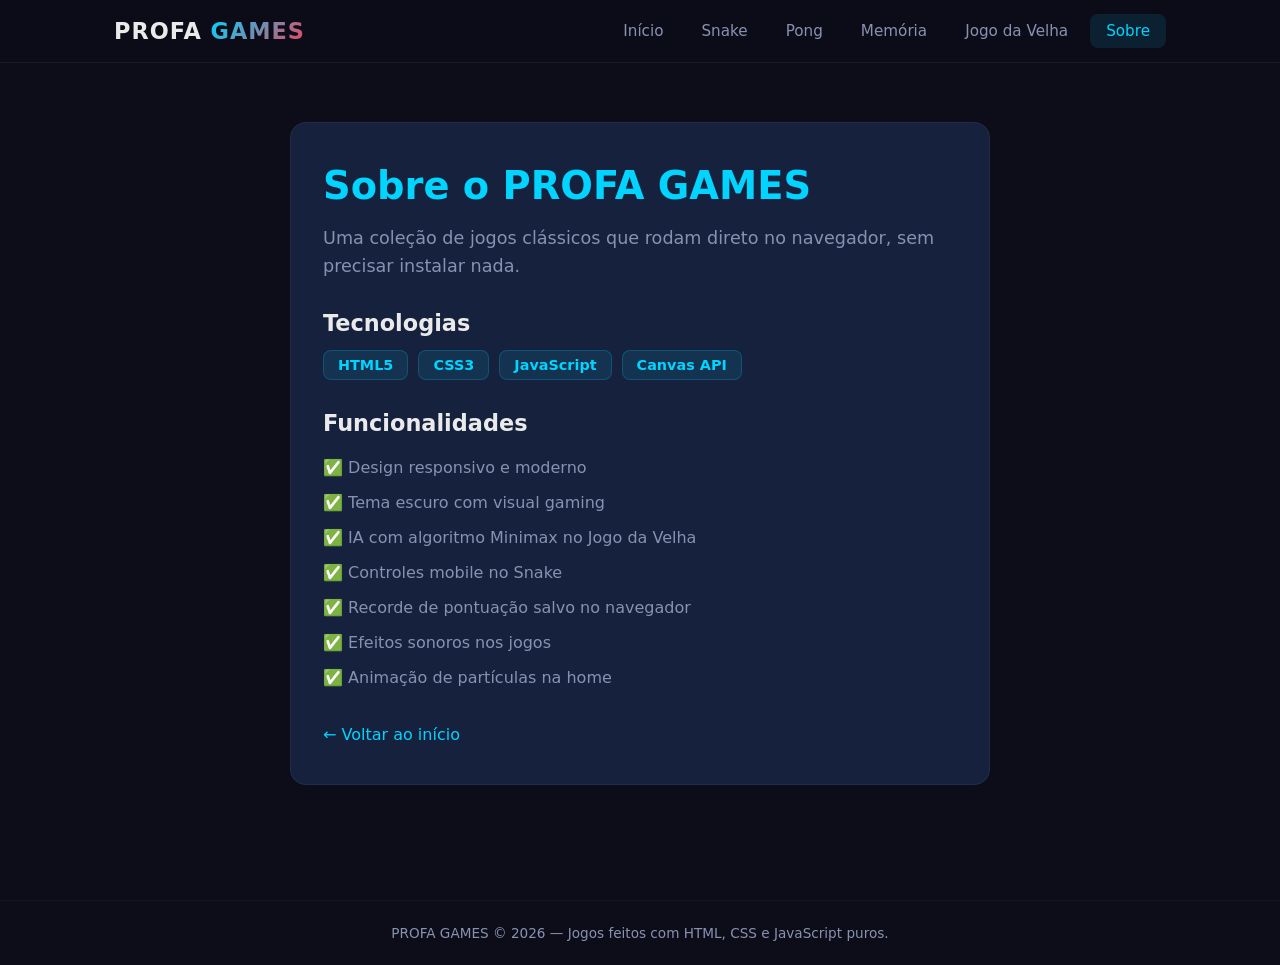
==== about.html @ 183fa8ef "New features: particles, score records, sound effects, About page - Animated particle system on home" ====
<!DOCTYPE html>
<html lang="pt-BR">
<head>
    <meta charset="UTF-8">
    <meta name="viewport" content="width=device-width, initial-scale=1.0">
    <title>PROFA GAMES — Sobre</title>
    <link rel="stylesheet" href="style.css">
</head>
<body>
    <nav id="main-nav">
        <div class="nav-inner">
            <a href="index.html" class="logo">PROFA <span>GAMES</span></a>
            <div class="nav-links">
                <a href="index.html">Início</a>
                <a href="snake.html">Snake</a>
                <a href="pong.html">Pong</a>
                <a href="memory.html">Memória</a>
                <a href="tictactoe.html">Jogo da Velha</a>
                <a href="about.html" class="active">Sobre</a>
            </div>
            <button id="mobile-menu-btn" aria-label="Menu">&#9776;</button>
        </div>
    </nav>

    <main class="about-page">
        <div class="about-wrapper">
            <h1>Sobre o PROFA GAMES</h1>
            <p>Uma coleção de jogos cl&aacute;ssicos que rodam direto no navegador, sem precisar instalar nada.</p>
            <div class="tech-stack">
                <h2>Tecnologias</h2>
                <div class="tech-badges">
                    <span class="badge">HTML5</span>
                    <span class="badge">CSS3</span>
                    <span class="badge">JavaScript</span>
                    <span class="badge">Canvas API</span>
                </div>
            </div>
            <div class="features">
                <h2>Funcionalidades</h2>
                <ul>
                    <li>✅ Design responsivo e moderno</li>
                    <li>✅ Tema escuro com visual gaming</li>
                    <li>✅ IA com algoritmo Minimax no Jogo da Velha</li>
                    <li>✅ Controles mobile no Snake</li>
                    <li>✅ Recorde de pontuação salvo no navegador</li>
                    <li>✅ Efeitos sonoros nos jogos</li>
                    <li>✅ Animação de partículas na home</li>
                </ul>
            </div>
            <a class="back-link" href="index.html">&#8592; Voltar ao in&iacute;cio</a>
        </div>
    </main>

    <footer>
        <div class="footer-inner">
            <p>PROFA GAMES &copy; 2026 — Jogos feitos com HTML, CSS e JavaScript puros.</p>
        </div>
    </footer>

    <script src="hub.js"></script>
</body>
</html>
---- style.css ----
/* ============ RESET & VARS ============ */
:root {
    --bg-dark: #0d0d1a;
    --bg-card: #1a1a2e;
    --bg-surface: #16213e;
    --primary: #00d4ff;
    --accent: #e94560;
    --text: #eaeaea;
    --text-dim: #8892b0;
    --card-radius: 16px;
    font-size: 16px;
}
* { box-sizing: border-box; margin: 0; padding: 0; }
html { scroll-behavior: smooth; }
body {
    font-family: 'Segoe UI', system-ui, -apple-system, sans-serif;
    background: var(--bg-dark);
    color: var(--text);
    min-height: 100vh;
    display: flex;
    flex-direction: column;
}
a { text-decoration: none; color: inherit; }

/* ============ NAV ============ */
#main-nav {
    position: fixed; top: 0; left: 0; right: 0; z-index: 1000;
    background: rgba(13, 13, 26, 0.85);
    backdrop-filter: blur(16px);
    -webkit-backdrop-filter: blur(16px);
    border-bottom: 1px solid rgba(255,255,255,0.06);
}
.nav-inner {
    max-width: 1100px; margin: 0 auto; padding: 0 24px;
    height: 62px; display: flex; align-items: center; justify-content: space-between;
}
.logo {
    font-size: 1.4em; font-weight: 800; letter-spacing: 1px;
}
.logo span {
    background: linear-gradient(135deg, var(--primary), var(--accent));
    -webkit-background-clip: text; -webkit-text-fill-color: transparent; background-clip: text;
}
.nav-links { display: flex; gap: 6px; }
.nav-links a {
    padding: 8px 16px; border-radius: 8px; font-size: 0.95em; font-weight: 500;
    color: var(--text-dim); transition: all 0.2s ease;
}
.nav-links a:hover { color: var(--text); background: rgba(255,255,255,0.05); }
.nav-links a.active { color: var(--primary); background: rgba(0,212,255,0.1); }
#mobile-menu-btn {
    display: none; background: none; border: none; color: var(--text);
    font-size: 1.6em; cursor: pointer; padding: 4px;
}

/* ============ HERO ============ */
.hero {
    position: relative;
    min-height: 65vh;
    display: flex; align-items: center; justify-content: center;
    text-align: center;
    padding: 100px 20px 60px;
    background:
        radial-gradient(ellipse at 20% 50%, rgba(0,212,255,0.08) 0%, transparent 50%),
        radial-gradient(ellipse at 80% 50%, rgba(233,69,96,0.08) 0%, transparent 50%);
    overflow: hidden;
}
#particles {
    position: absolute; top: 0; left: 0; width: 100%; height: 100%;
    pointer-events: none; z-index: 0;
}
.hero-content { position: relative; z-index: 1; }
.hero-content h1 {
    font-size: 3.2em; font-weight: 800; line-height: 1.1; margin-bottom: 20px;
}
.logo-text {
    background: linear-gradient(135deg, var(--primary), var(--accent));
    -webkit-background-clip: text; -webkit-text-fill-color: transparent; background-clip: text;
}
.hero-content p {
    font-size: 1.3em; color: var(--text-dim);
}

/* ============ STATS BAR ============ */
.stats-bar {
    display: flex; justify-content: center; gap: 30px; flex-wrap: wrap;
    margin: -30px auto 20px; padding: 20px 24px;
    background: var(--bg-surface); border-radius: 14px;
    max-width: 700px; position: relative; z-index: 2;
    border: 1px solid rgba(255,255,255,0.05);
}
.stat { text-align: center; }
.stat .stat-value { font-size: 1.6em; font-weight: 800; color: var(--primary); }
.stat .stat-label { font-size: 0.8em; color: var(--text-dim); margin-top: 4px; }

/* ============ GRID / CARDS ============ */
.games-grid-section {
    max-width: 1100px; margin: 0 auto; padding: 40px 24px 80px; flex: 1;
}
.games-grid-section > h2 {
    font-size: 2em; text-align: center; margin-bottom: 36px;
}
.games-grid {
    display: grid; grid-template-columns: repeat(auto-fit, minmax(250px, 1fr));
    gap: 24px;
}
.game-card {
    background: var(--bg-card); border-radius: var(--card-radius); overflow: hidden;
    transition: transform 0.25s ease, box-shadow 0.25s ease;
    border: 1px solid rgba(255,255,255,0.04);
}
.game-card:hover {
    transform: translateY(-8px);
    box-shadow: 0 16px 40px rgba(0,212,255,0.12);
}
.card-visual {
    height: 180px; display: flex; align-items: center; justify-content: center;
    overflow: hidden;
}
.card-info { padding: 20px; }
.card-info h3 { font-size: 1.3em; margin-bottom: 6px; }
.card-info p { color: var(--text-dim); font-size: 0.9em; margin-bottom: 10px; }
.tag {
    display: inline-block; background: rgba(0,212,255,0.15); color: var(--primary);
    font-size: 0.8em; padding: 4px 10px; border-radius: 6px; font-weight: 600;
}

/* Card previews */
.tc-mini-grid { display: grid; grid-template-columns: repeat(3, 48px); gap: 8px; }
.tc-mini-grid span {
    width: 48px; height: 48px; display: flex; align-items: center; justify-content: center;
    border: 2px solid rgba(255,255,255,0.08); border-radius: 6px; font-size: 1.5em; font-weight: bold;
}
.tc-x { color: var(--primary); }
.tc-o { color: var(--accent); }

.mem-mini-grid { display: grid; grid-template-columns: repeat(2, 60px); gap: 8px; }
.mini-card {
    width: 60px; height: 60px; background: var(--bg-surface); border-radius: 8px;
    display: flex; align-items: center; justify-content: center; font-size: 1.5em;
    border: 1px solid rgba(255,255,255,0.06);
}
.mini-card.flipped { background: rgba(0,212,255,0.15); border-color: var(--primary); }

.snake-icon { text-align: center; }
.snake-body { color: #43a047; font-size: 3em; letter-spacing: -6px; }
.snake-food { color: #ef5350; font-size: 1.5em; display: block; margin-top: -10px; }

.pong-icon { display: flex; align-items: center; gap: 40px; }
.paddle { width: 12px; height: 50px; border-radius: 6px; }
.p-left { background: var(--primary); }
.p-right { background: var(--accent); }
.pong-ball {
    width: 14px; height: 14px; border-radius: 50%;
    background: white; border: 2px solid rgba(255,255,255,0.3);
}

/* ============ GAME PAGE ============ */
.game-page {
    padding-top: 82px; min-height: 100vh;
    display: flex; flex-direction: column; align-items: center;
}
.game-wrapper {
    width: 100%; max-width: 520px; background: var(--bg-surface);
    border-radius: var(--card-radius); padding: 32px 28px 24px;
    margin: 32px auto 40px; border: 1px solid rgba(255,255,255,0.05);
    box-shadow: 0 12px 40px rgba(0,0,0,0.3);
}
.game-wrapper h2 {
    font-size: 1.6em; text-align: center; margin-bottom: 20px; color: var(--primary);
}

.btn-primary {
    background: linear-gradient(135deg, var(--primary), #0090b3);
    color: var(--bg-dark); border: none; padding: 10px 22px; border-radius: 8px;
    font-size: 1em; font-weight: 700; cursor: pointer;
    transition: transform 0.2s, box-shadow 0.2s;
}
.btn-primary:hover { transform: translateY(-2px); box-shadow: 0 4px 16px rgba(0,212,255,0.3); }

.button-row { display: flex; justify-content: center; gap: 12px; flex-wrap: wrap; margin-top: 20px; }
.mode-selector { display: flex; justify-content: center; gap: 8px; margin-bottom: 14px; }
.mode-btn {
    background: transparent; border: 2px solid var(--primary); color: var(--primary);
    padding: 7px 16px; border-radius: 8px; font-size: 0.9em; cursor: pointer; transition: all 0.2s;
}
.mode-btn:hover { background: rgba(0,212,255,0.08); }
.mode-btn.active { background: var(--primary); color: var(--bg-dark); }

.difficulty-row { display: flex; justify-content: center; gap: 8px; margin-bottom: 14px; }
.difficulty-row.hidden { display: none; }
.diff-btn {
    background: transparent; border: 2px solid var(--accent); color: var(--accent);
    padding: 6px 14px; border-radius: 6px; font-size: 0.85em; cursor: pointer; transition: all 0.2s;
}
.diff-btn.active { background: var(--accent); color: #fff; }

.scoreboard {
    display: flex; justify-content: center; gap: 20px; margin: 12px 0 16px;
    padding: 10px; background: rgba(255,255,255,0.04); border-radius: 10px;
}
.score-item { display: flex; flex-direction: column; align-items: center; min-width: 60px; }
.score-item .s-label { font-size: 0.75em; color: var(--text-dim); }
.score-item .s-value { font-size: 1.4em; font-weight: bold; }

.game-status {
    font-size: 1.2em; text-align: center; min-height: 40px;
    display: flex; align-items: center; justify-content: center;
    margin: 10px 0; color: var(--text-dim);
}
.game-status.win { color: var(--primary); }
.game-status.draw { color: var(--text-dim); }
.hidden { display: none !important; }

/* ============ TIC-TAC-TOE ============ */
.tt-board {
    display: grid; grid-template-columns: repeat(3, 1fr);
    gap: 10px; margin: 16px auto; background: var(--primary);
    border-radius: 12px; padding: 12px;
}
.tt-cell {
    background: var(--bg-card); aspect-ratio: 1; display: flex;
    justify-content: center; align-items: center; font-size: 3em; font-weight: bold;
    cursor: pointer; user-select: none; border: 2px solid rgba(255,255,255,0.06);
    border-radius: 8px; transition: transform 0.15s, background 0.2s;
}
.tt-cell:hover { background: rgba(255,255,255,0.04); transform: scale(1.05); }
.tt-cell.X { color: var(--primary); animation: pop 0.3s cubic-bezier(0.34,1.56,0.64,1); }
.tt-cell.O { color: var(--accent); animation: pop 0.3s cubic-bezier(0.34,1.56,0.64,1); }
.tt-cell.win { background: #2e7d32 !important; color: #fff; animation: pulseW 0.8s ease infinite alternate; }
.tt-cell.draw { opacity: 0.4; }
@keyframes pop { from { transform: scale(0); opacity: 0; } to { transform: scale(1); opacity: 1; } }
@keyframes pulseW { 0%,100% { transform: scale(1); } 50% { transform: scale(1.08); } }

/* ============ MEMORY ============ */
.mem-board {
    display: grid; grid-template-columns: repeat(4, 1fr); gap: 10px;
    margin: 16px auto; max-width: 340px;
}
.mem-card {
    aspect-ratio: 1; background: var(--bg-card); border-radius: 10px; cursor: pointer;
    display: flex; justify-content: center; align-items: center; font-size: 2.2em;
    user-select: none; transition: transform 0.3s, background 0.3s; color: transparent;
    border: 2px solid rgba(255,255,255,0.06);
}
.mem-card::after {
    content: '?'; color: rgba(255,255,255,0.15); font-weight: bold; font-size: 0.7em;
}
.mem-card.flipped {
    background: rgba(0,212,255,0.12); color: inherit; border-color: var(--primary);
}
.mem-card.flipped::after { content: none; }
.mem-card.matched { background: rgba(46,125,50,0.2); opacity: 0.6; cursor: default; }
.mem-card.matched::after { content: none; }

/* ============ SNAKE ============ */
#snake-canvas {
    background: #0a0a15; border-radius: 10px; display: block;
    margin: 0 auto; max-width: 100%; border: 2px solid rgba(255,255,255,0.05);
}
.snake-controls {
    display: grid; grid-template-areas: ". up ." "left down right";
    grid-template-columns: repeat(3, 60px); justify-content: center; gap: 6px; margin-top: 14px;
}
.snake-controls.hidden { display: none; }
.ctrl-btn {
    width: 60px; height: 60px; font-size: 1.5em; border: 2px solid var(--primary);
    background: transparent; border-radius: 10px; cursor: pointer;
    display: flex; align-items: center; justify-content: center; color: var(--primary);
}
.ctrl-btn:active { background: var(--primary); color: var(--bg-dark); }
#ctrl-up { grid-area: up; }
#ctrl-left { grid-area: left; }
#ctrl-down { grid-area: down; }
#ctrl-right { grid-area: right; }

/* ============ PONG ============ */
#pong-canvas {
    background: #0a0a15; border-radius: 10px; display: block;
    margin: 0 auto; max-width: 100%; border: 2px solid rgba(255,255,255,0.05);
}

/* ============ ABOUT ============ */
.about-page {
    padding-top: 82px; min-height: 100vh;
    display: flex; flex-direction: column; align-items: center;
}
.about-wrapper {
    max-width: 700px; margin: 40px auto; padding: 40px 32px;
    background: var(--bg-surface); border-radius: var(--card-radius);
    border: 1px solid rgba(255,255,255,0.05);
}
.about-wrapper h1 {
    font-size: 2.4em; color: var(--primary); margin-bottom: 16px;
}
.about-wrapper > p {
    font-size: 1.1em; color: var(--text-dim); margin-bottom: 30px; line-height: 1.6;
}
.about-wrapper h2 {
    font-size: 1.4em; margin-bottom: 14px; color: var(--text);
}
.tech-badges { display: flex; gap: 10px; flex-wrap: wrap; margin-bottom: 30px; }
.badge {
    background: rgba(0,212,255,0.1); color: var(--primary); padding: 6px 14px;
    border-radius: 8px; font-size: 0.9em; font-weight: 600;
    border: 1px solid rgba(0,212,255,0.2);
}
.features ul { list-style: none; margin-bottom: 30px; }
.features li {
    padding: 8px 0; color: var(--text-dim); font-size: 1em;
}
.back-link {
    color: var(--primary); font-size: 1em;
}
.back-link:hover { text-decoration: underline; }

/* ============ BACK TO TOP ============ */
.back-top {
    position: fixed; bottom: 30px; right: 30px; z-index: 999;
    width: 48px; height: 48px; border-radius: 50%;
    background: rgba(0,212,255,0.15); border: 2px solid var(--primary);
    color: var(--primary); font-size: 1.2em; cursor: pointer;
    display: none; align-items: center; justify-content: center;
    transition: all 0.2s;
}
.back-top.show { display: flex; }
.back-top:hover { background: var(--primary); color: var(--bg-dark); }

/* ============ FOOTER ============ */
footer {
    margin-top: auto; padding: 24px; text-align: center;
    color: var(--text-dim); font-size: 0.85em;
    border-top: 1px solid rgba(255,255,255,0.04);
}

/* ============ RESPONSIVE ============ */
@media (max-width: 700px) {
    .nav-links {
        display: none; flex-direction: column;
        position: absolute; top: 62px; left: 0; right: 0;
        background: rgba(13,13,26,0.97); padding: 16px 24px;
        gap: 4px; border-bottom: 1px solid rgba(255,255,255,0.06);
    }
    .nav-links.open { display: flex; }
    #mobile-menu-btn { display: block; }
    .hero { min-height: 50vh; padding: 100px 20px 40px; }
    .hero-content h1 { font-size: 2.2em; }
    .games-grid { grid-template-columns: repeat(2, 1fr); gap: 14px; }
    .card-visual { height: 130px; }
    .tt-cell { font-size: 2em; }
    .mem-card { font-size: 1.6em; }
    .stats-bar { gap: 16px; margin: -20px 16px 20px; padding: 16px; }
}
@media (max-width: 420px) {
    .games-grid { grid-template-columns: 1fr; }
    .hero-content h1 { font-size: 1.8em; }
    .tt-cell { font-size: 1.8em; }
    .mem-card { font-size: 1.3em; }
    .stats-bar { flex-direction: column; gap: 10px; }
}
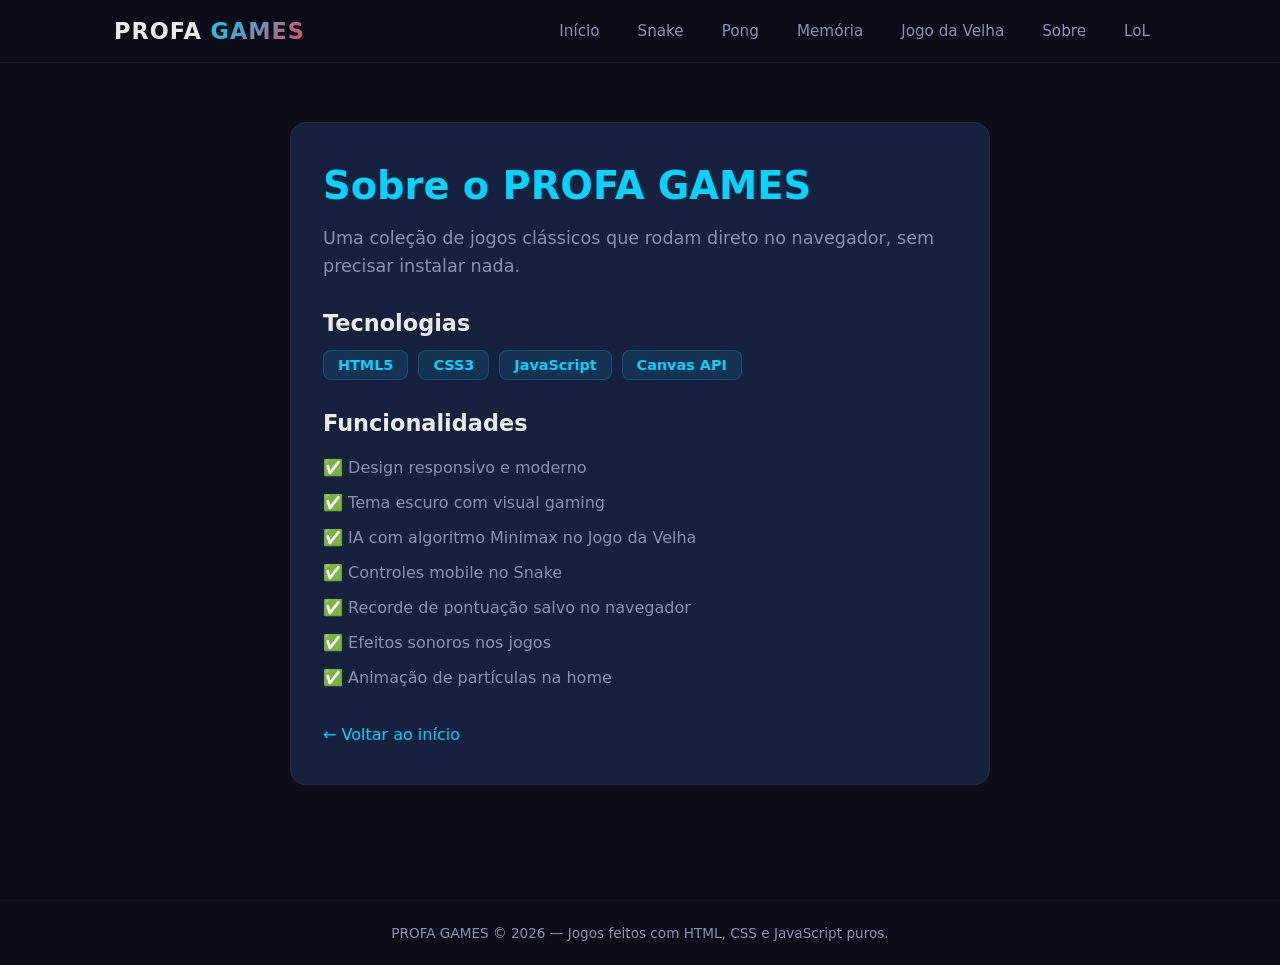
==== commit 4fd8ded1: "Add LoL profile page with Riot API integration and admin config panel - lol.html: Full LoL profile s" ====
--- a/about.html
+++ b/about.html
@@ -16,7 +16,8 @@
                 <a href="pong.html">Pong</a>
                 <a href="memory.html">Memória</a>
                 <a href="tictactoe.html">Jogo da Velha</a>
-                <a href="about.html" class="active">Sobre</a>
+                <a href="about.html">Sobre</a>
+                <a href="lol.html">LoL</a>
             </div>
             <button id="mobile-menu-btn" aria-label="Menu">&#9776;</button>
         </div>
